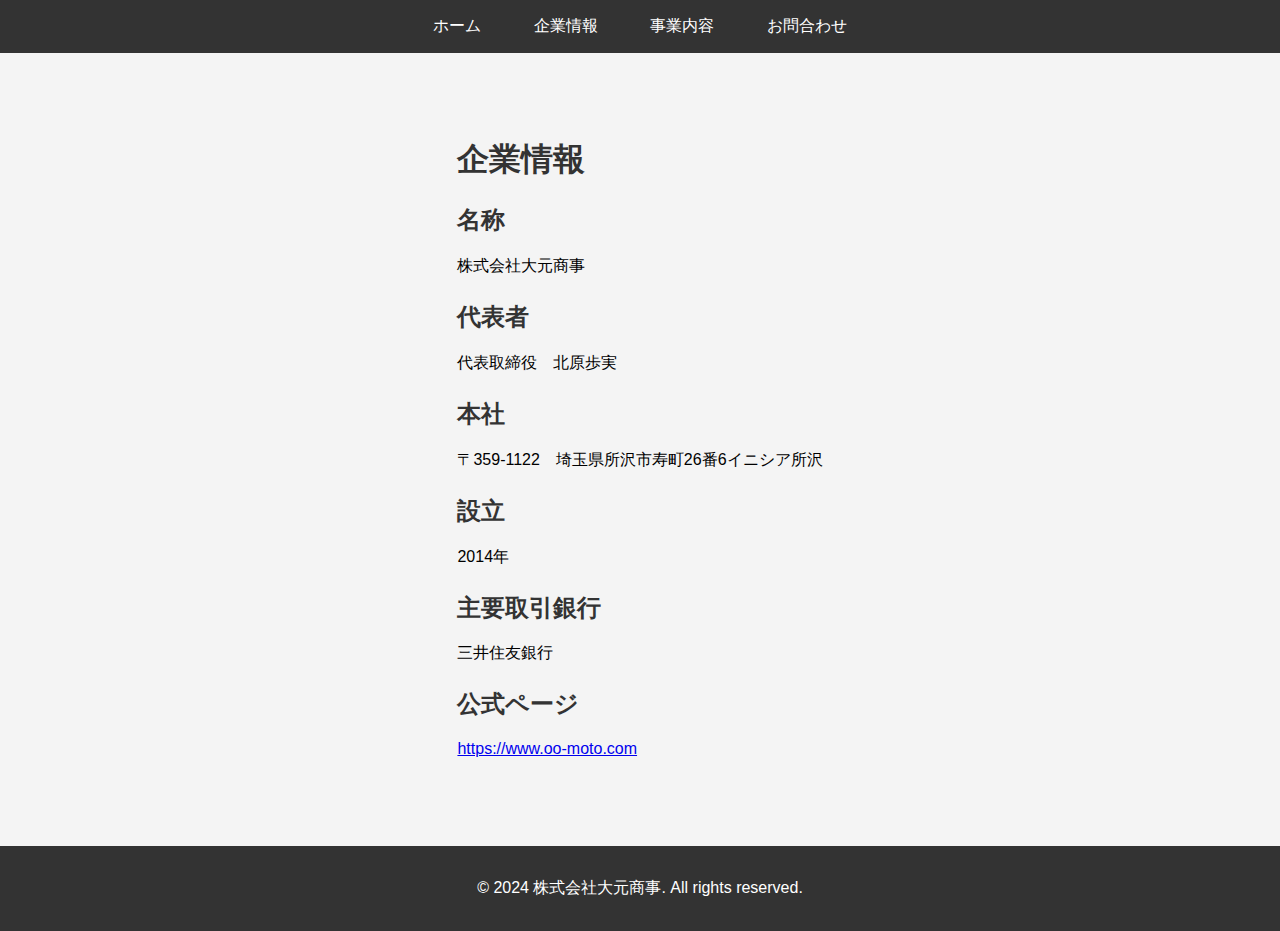
==== company.html @ 144e2c76 "初め" ====
<!DOCTYPE html>
<html lang="ja">
<head>
    <meta charset="UTF-8">
    <meta name="viewport" content="width=device-width, initial-scale=1.0">
    <title>企業情報</title>
    <link rel="stylesheet" href="style.css">
</head>
<body>
    <header>
        <nav>
            <ul>
                <li><a href="index.html">ホーム</a></li>
                <li><a href="company.html">企業情報</a></li>
                <li><a href="business.html">事業内容</a></li>
                <li><a href="inquiry.html">お問合わせ</a></li>
            </ul>
        </nav>
    </header>
    <main>
        <h1>企業情報</h1>
        <section>
            <h2>名称</h2>
            <p>株式会社大元商事</p>
        </section>
        <section>
            <h2>代表者</h2>
            <p>代表取締役　北原歩実</p>
        </section>
        <section>
            <h2>本社</h2>
            <p>〒359-1122　埼玉県所沢市寿町26番6イニシア所沢</p>
        </section>
        <section>
            <h2>設立</h2>
            <p>2014年</p>
        </section>
        <section>
            <h2>主要取引銀行</h2>
            <p>三井住友銀行</p>
        </section>
        <section>
            <h2>公式ページ</h2>
            <p><a href="https://www.oo-moto.com">https://www.oo-moto.com</a></p>
        </section>
    </main>
    <footer>
        <p>&copy; 2024 株式会社大元商事. All rights reserved.</p>
    </footer>
</body>
</html>
---- style.css ----
html, body {
    height: 100%;
    margin: 0;
    padding: 0;
}

body {
    font-family: Arial, sans-serif;
    background-color: #f4f4f4;
    display: flex;
    flex-direction: column;
}

header {
    background-color: #333;
    color: white;
    padding: 1em 0;
    text-align: center;
}

nav ul {
    list-style-type: none;
    padding: 0;
    margin: 0;
}

nav ul li {
    display: inline;
    margin: 0 1em;
}

nav ul li a {
    color: white;
    text-decoration: none;
    padding: 0.5em;
}

nav ul li a:hover {
    background-color: #555;
    border-radius: 4px;
}

main {
    flex: 1;
    padding: 2em;
    /* background-color: white; */
    margin: 2em auto;
    max-width: 800px;
    /* box-shadow: 0 0 10px rgba(0, 0, 0, 0.1); */
}

h1, h2 {
    color: #333;
}

section {
    margin-bottom: 1.5em;
}

footer {
    background-color: #333;
    color: white;
    text-align: center;
    padding: 1em 0;
    width: 100%;
}
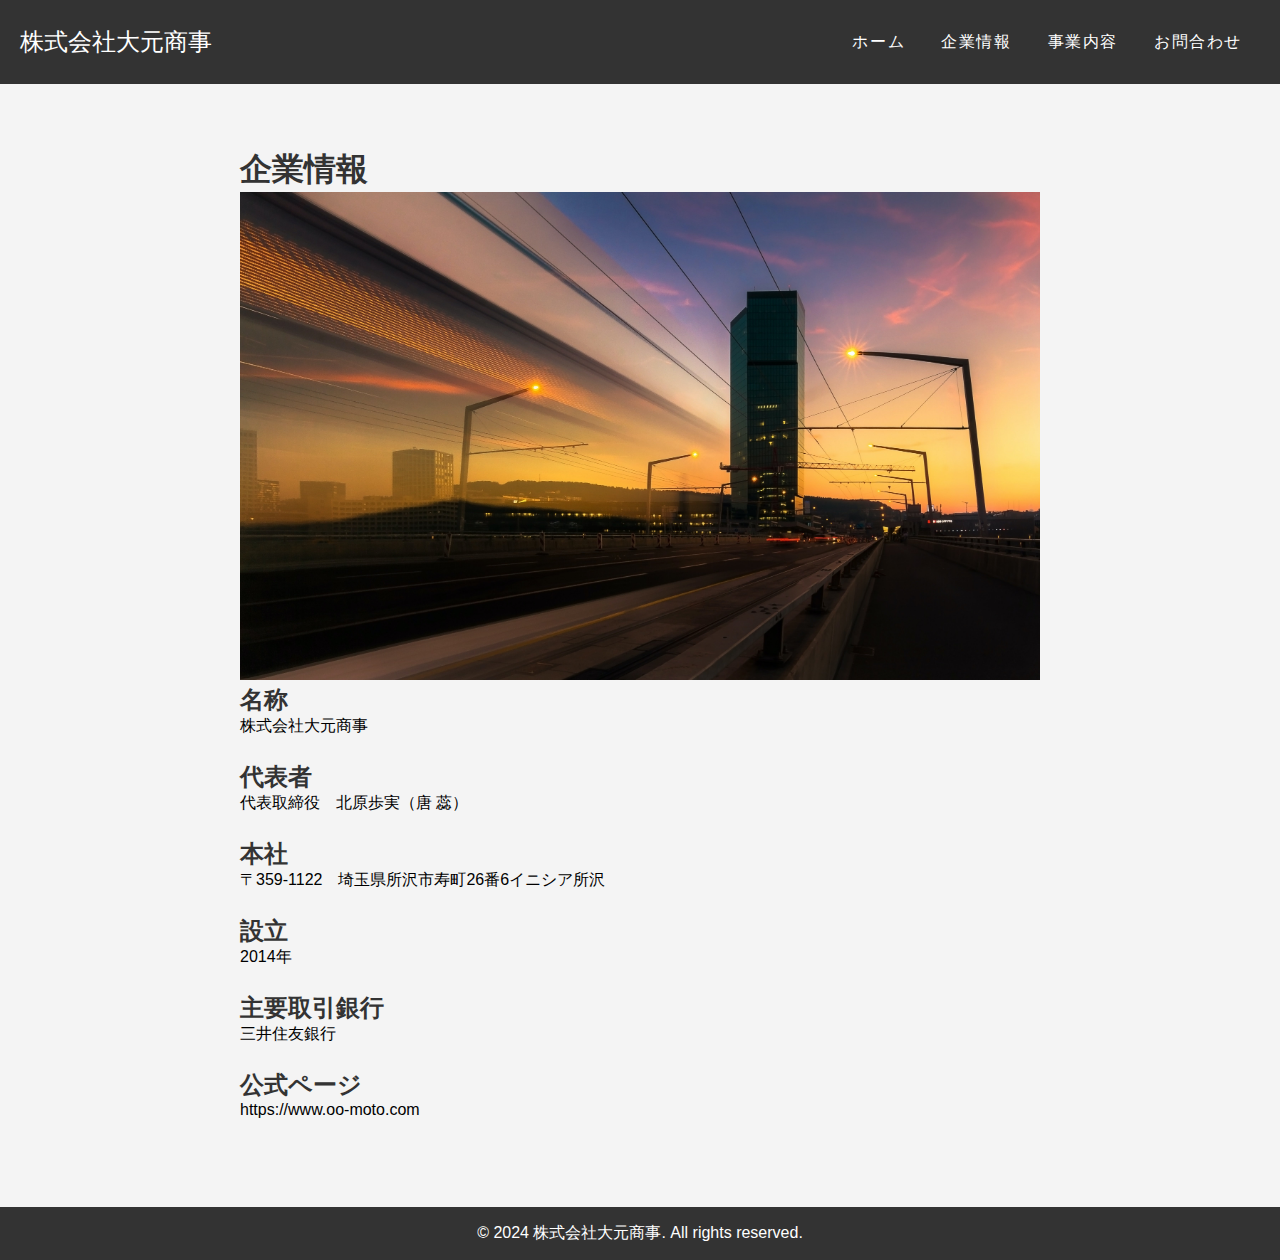
==== commit 55e9072c: "更新" ====
--- a/company.html
+++ b/company.html
@@ -5,27 +5,47 @@
     <meta name="viewport" content="width=device-width, initial-scale=1.0">
     <title>企業情報</title>
     <link rel="stylesheet" href="style.css">
+
+    <script>
+        function toggleMenu() {
+            var x = document.getElementById("navbar-links");
+            if (x.style.display === "block") {
+                x.style.display = "none";
+            } else {
+                x.style.display = "block";
+            }
+        }
+    </script>
 </head>
 <body>
     <header>
-        <nav>
-            <ul>
-                <li><a href="index.html">ホーム</a></li>
-                <li><a href="company.html">企業情報</a></li>
-                <li><a href="business.html">事業内容</a></li>
-                <li><a href="inquiry.html">お問合わせ</a></li>
-            </ul>
+        <nav class="navbar">
+            <div class="navbar-container">
+                <a href="index.html" class="brand-title">株式会社大元商事</a>
+                <a href="javascript:void(0);" class="toggle-button" onclick="toggleMenu()">
+                    &#9776;
+                </a>
+                <div class="navbar-links" id="navbar-links">
+                    <ul>
+                        <li><a href="index.html">ホーム</a></li>
+                        <li><a href="company.html">企業情報</a></li>
+                        <li><a href="services.html">事業内容</a></li>
+                        <li><a href="contact.html">お問合わせ</a></li>
+                    </ul>
+                </div>
+            </div>
         </nav>
     </header>
     <main>
         <h1>企業情報</h1>
+        <img src="images/2.jpg" alt="Company Image" style="width:100%;height:auto;">
         <section>
             <h2>名称</h2>
             <p>株式会社大元商事</p>
         </section>
         <section>
             <h2>代表者</h2>
-            <p>代表取締役　北原歩実</p>
+            <p>代表取締役　北原歩実（唐 蕊）</p>
         </section>
         <section>
             <h2>本社</h2>
--- a/style.css
+++ b/style.css
@@ -1,16 +1,98 @@
+/* Basic Reset */
 html, body {
     height: 100%;
     margin: 0;
     padding: 0;
-}
-
-body {
     font-family: Arial, sans-serif;
     background-color: #f4f4f4;
     display: flex;
     flex-direction: column;
 }
 
+body, h1, h2, p, ul, li, a {
+    margin: 0;
+    padding: 0;
+    list-style: none;
+    text-decoration: none;
+    color: inherit;
+}
+
+/* Navbar Styles */
+.navbar {
+    background-color: #333;
+    color: white;
+    padding: 10px 20px;
+    position: relative;
+}
+
+.navbar-container {
+    display: flex;
+    justify-content: space-between;
+    align-items: center;
+}
+
+.brand-title {
+    font-size: 1.5em;
+}
+
+.toggle-button {
+    font-size: 1.5em;
+    display: none;
+}
+
+.navbar-links {
+    display: flex;
+}
+
+.navbar-links ul {
+    display: flex;
+    margin: 0;
+    padding: 0;
+}
+
+.navbar-links li {
+    margin: 0 10px;
+}
+
+.navbar-links a {
+    color: white;
+    text-transform: uppercase;
+    letter-spacing: 0.1em;
+}
+
+.navbar-links a:hover {
+    color: #ddd;
+}
+
+/* Mobile Styles */
+@media (max-width: 768px) {
+    .toggle-button {
+        display: block;
+    }
+    
+    .navbar-links {
+        display: none;
+        width: 100%;
+        text-align: center;
+        background-color: #333;
+    }
+
+    .navbar-links ul {
+        flex-direction: column;
+    }
+
+    .navbar-links li {
+        margin: 10px 0;
+    }
+
+    .navbar-links a {
+        padding: 10px;
+        border-top: 1px solid #444;
+        border-bottom: 1px solid #444;
+    }
+}
+
+/* Header Styles */
 header {
     background-color: #333;
     color: white;
@@ -40,13 +122,12 @@
     border-radius: 4px;
 }
 
+/* Main Content Styles */
 main {
     flex: 1;
     padding: 2em;
-    /* background-color: white; */
     margin: 2em auto;
     max-width: 800px;
-    /* box-shadow: 0 0 10px rgba(0, 0, 0, 0.1); */
 }
 
 h1, h2 {
@@ -57,6 +138,7 @@
     margin-bottom: 1.5em;
 }
 
+/* Footer Styles */
 footer {
     background-color: #333;
     color: white;
